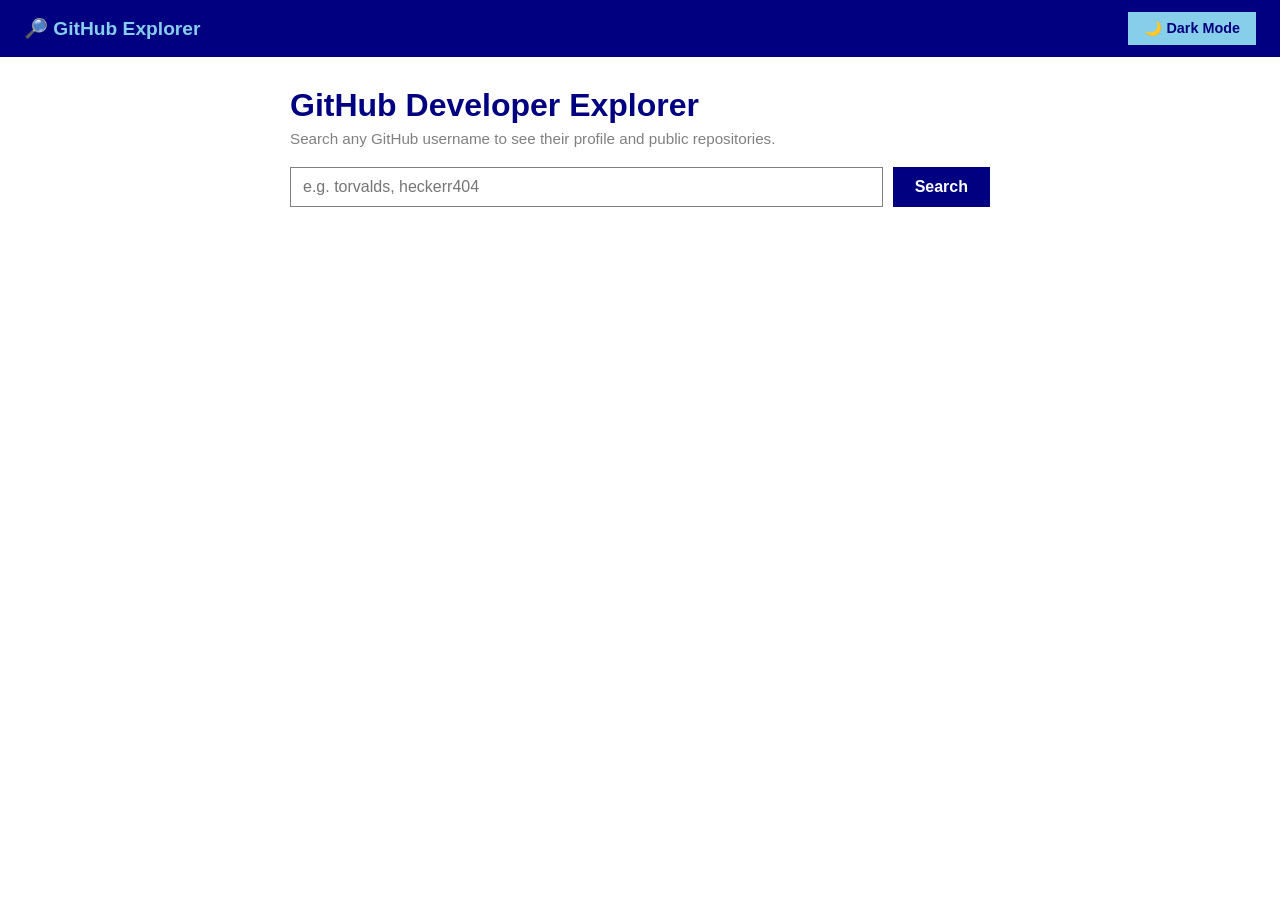
==== github-explorer/index.html @ 67f39653 "github-explorer" ====
<!DOCTYPE html>
<html lang="en">
<head>
  <meta charset="UTF-8" />
  <meta name="viewport" content="width=device-width, initial-scale=1.0" />
  <title>GitHub Developer Explorer</title>
  <!-- link to our stylesheet -->
  <link rel="stylesheet" href="style.css" />
</head>
<body>

  <!-- =====================================================
       NAVBAR
  ====================================================== -->
  <nav id="navbar">
    <div class="nav-logo">&#128270; GitHub Explorer</div>
    <!-- dark/light mode toggle -->
    <button id="theme-btn" onclick="toggleTheme()">&#127769; Dark Mode</button>
  </nav>

  <!-- =====================================================
       MAIN CONTENT
  ====================================================== -->
  <div id="main-wrap">

    <h1>GitHub Developer Explorer</h1>
    <p class="subtitle">
      Search any GitHub username to see their profile and public repositories.
    </p>

    <!-- search input + button -->
    <div id="search-bar">
      <input type="text" id="gh-username" placeholder="e.g. torvalds, heckerr404" />
      <button id="gh-search-btn" onclick="searchGitHub()">Search</button>
    </div>

    <!-- loading message shown while fetch is happening -->
    <p id="gh-loading" style="display:none;">Loading...</p>

    <!-- error message shown if username not found or network error -->
    <p id="gh-error" style="display:none;"></p>

    <!-- profile card - filled by JS after fetch -->
    <div id="gh-profile" style="display:none;">
      <img id="gh-avatar" src="" alt="GitHub Avatar" />
      <div id="gh-info">
        <h2 id="gh-name"></h2>
        <p id="gh-bio"></p>
        <div id="gh-stats">
          <span>&#128101; Followers: <strong id="gh-followers"></strong></span>
          <span>&#128100; Following: <strong id="gh-following"></strong></span>
          <span>&#128194; Public Repos: <strong id="gh-repos"></strong></span>
        </div>
        <!-- link to open their profile on github.com -->
        <a id="gh-profile-link" href="#" target="_blank">View on GitHub &#8599;</a>
      </div>
    </div>

    <!-- sort controls shown after repos are loaded -->
    <div id="sort-controls" style="display:none;">
      <label for="sort-select">Sort repos by:</label>
      <select id="sort-select" onchange="sortRepos()">
        <option value="name">Name (A to Z)</option>
        <option value="stars">Stars (High to Low)</option>
      </select>
    </div>

    <!-- repo count label -->
    <p id="repo-count" style="display:none;"></p>

    <!-- repo list built dynamically by script.js -->
    <ul id="repo-list"></ul>

  </div>
  <!-- end main-wrap -->

  <!-- link script at bottom so HTML loads first -->
  <script src="script.js"></script>

</body>
</html>
---- github-explorer/style.css ----
/* ---- Base styles (light mode) ---- */
body {
  font-family: Arial, sans-serif;
  margin: 0;
  padding: 0;
  background-color: white;
  color: black;
}

/* ---- Dark mode applied to body by JS ---- */
body.dark-mode {
  background-color: black;
  color: white;
}


/* =====================================================
   NAVBAR
====================================================== */

#navbar {
  display: flex;
  justify-content: space-between;
  align-items: center;
  background-color: navy;
  color: white;
  padding: 12px 24px;
  position: sticky;
  top: 0;
}

.nav-logo {
  font-size: 1.2em;
  font-weight: bold;
  color: skyblue;
}

#theme-btn {
  padding: 8px 16px;
  background-color: skyblue;
  color: navy;
  border: none;
  cursor: pointer;
  font-size: 0.9em;
  font-weight: bold;
}

#theme-btn:hover {
  background-color: lightblue;
}

body.dark-mode #navbar {
  background-color: black;
  border-bottom: 1px solid gray;
}


/* =====================================================
   MAIN CONTENT WRAPPER
====================================================== */

#main-wrap {
  max-width: 700px;
  margin: 30px auto;
  padding: 0 20px;
}

#main-wrap h1 {
  color: navy;
  margin-bottom: 6px;
}

body.dark-mode #main-wrap h1 {
  color: skyblue;
}

.subtitle {
  color: gray;
  margin-top: 0;
  margin-bottom: 20px;
  font-size: 0.95em;
}


/* =====================================================
   SEARCH BAR
====================================================== */

#search-bar {
  display: flex;
  gap: 10px;
  margin-bottom: 20px;
}

#gh-username {
  flex: 1;
  padding: 10px 12px;
  border: 1px solid gray;
  font-size: 1em;
  font-family: Arial, sans-serif;
  background-color: white;
  color: black;
}

body.dark-mode #gh-username {
  background-color: darkgray;
  color: white;
  border: 1px solid gray;
}

#gh-search-btn {
  padding: 10px 22px;
  background-color: navy;
  color: white;
  border: none;
  cursor: pointer;
  font-size: 1em;
  font-weight: bold;
}

#gh-search-btn:hover {
  background-color: seagreen;
}


/* =====================================================
   LOADING AND ERROR MESSAGES
====================================================== */

#gh-loading {
  color: gray;
  font-style: italic;
  font-size: 0.95em;
}

#gh-error {
  color: tomato;
  font-weight: bold;
  font-size: 0.95em;
}


/* =====================================================
   PROFILE CARD
====================================================== */

#gh-profile {
  display: flex;
  gap: 20px;
  align-items: flex-start;
  border: 1px solid lightgray;
  padding: 18px;
  margin-bottom: 20px;
  background-color: beige;
}

body.dark-mode #gh-profile {
  background-color: darkgray;
  border: 1px solid gray;
}

#gh-avatar {
  width: 90px;
  height: 90px;
  border-radius: 50%;
  border: 3px solid navy;
  flex-shrink: 0;
}

body.dark-mode #gh-avatar {
  border: 3px solid skyblue;
}

#gh-info {
  flex: 1;
}

#gh-info h2 {
  margin: 0 0 6px 0;
  color: navy;
  font-size: 1.2em;
}

body.dark-mode #gh-info h2 {
  color: skyblue;
}

#gh-info p {
  margin: 4px 0 10px 0;
  font-size: 0.9em;
  color: gray;
}

body.dark-mode #gh-info p {
  color: lightgray;
}

#gh-stats {
  display: flex;
  flex-wrap: wrap;
  gap: 14px;
  margin-bottom: 12px;
  font-size: 0.9em;
}

#gh-stats span {
  background-color: lightgray;
  padding: 4px 10px;
  color: black;
}

body.dark-mode #gh-stats span {
  background-color: gray;
  color: white;
}

#gh-profile-link {
  display: inline-block;
  padding: 6px 14px;
  background-color: navy;
  color: white;
  text-decoration: none;
  font-size: 0.85em;
}

#gh-profile-link:hover {
  background-color: seagreen;
}


/* =====================================================
   SORT CONTROLS
====================================================== */

#sort-controls {
  margin-bottom: 10px;
  font-size: 0.9em;
}

#sort-select {
  margin-left: 6px;
  padding: 5px 8px;
  border: 1px solid gray;
  background-color: white;
  color: black;
  font-family: Arial, sans-serif;
}

body.dark-mode #sort-select {
  background-color: darkgray;
  color: white;
}

#repo-count {
  font-size: 0.85em;
  color: gray;
  margin-bottom: 8px;
}


/* =====================================================
   REPO LIST
====================================================== */

#repo-list {
  list-style: none;
  padding: 0;
  margin: 0;
}

#repo-list li {
  padding: 12px 16px;
  border: 1px solid lightgray;
  margin-bottom: 8px;
  background-color: white;
}

body.dark-mode #repo-list li {
  background-color: darkgray;
  border: 1px solid gray;
}

.repo-name {
  color: navy;
  font-weight: bold;
  font-size: 1em;
  text-decoration: none;
  display: block;
  margin-bottom: 4px;
}

body.dark-mode .repo-name {
  color: skyblue;
}

.repo-name:hover {
  text-decoration: underline;
}

.repo-meta {
  font-size: 0.82em;
  color: gray;
}

body.dark-mode .repo-meta {
  color: lightgray;
}

.repo-meta span {
  margin-right: 14px;
}
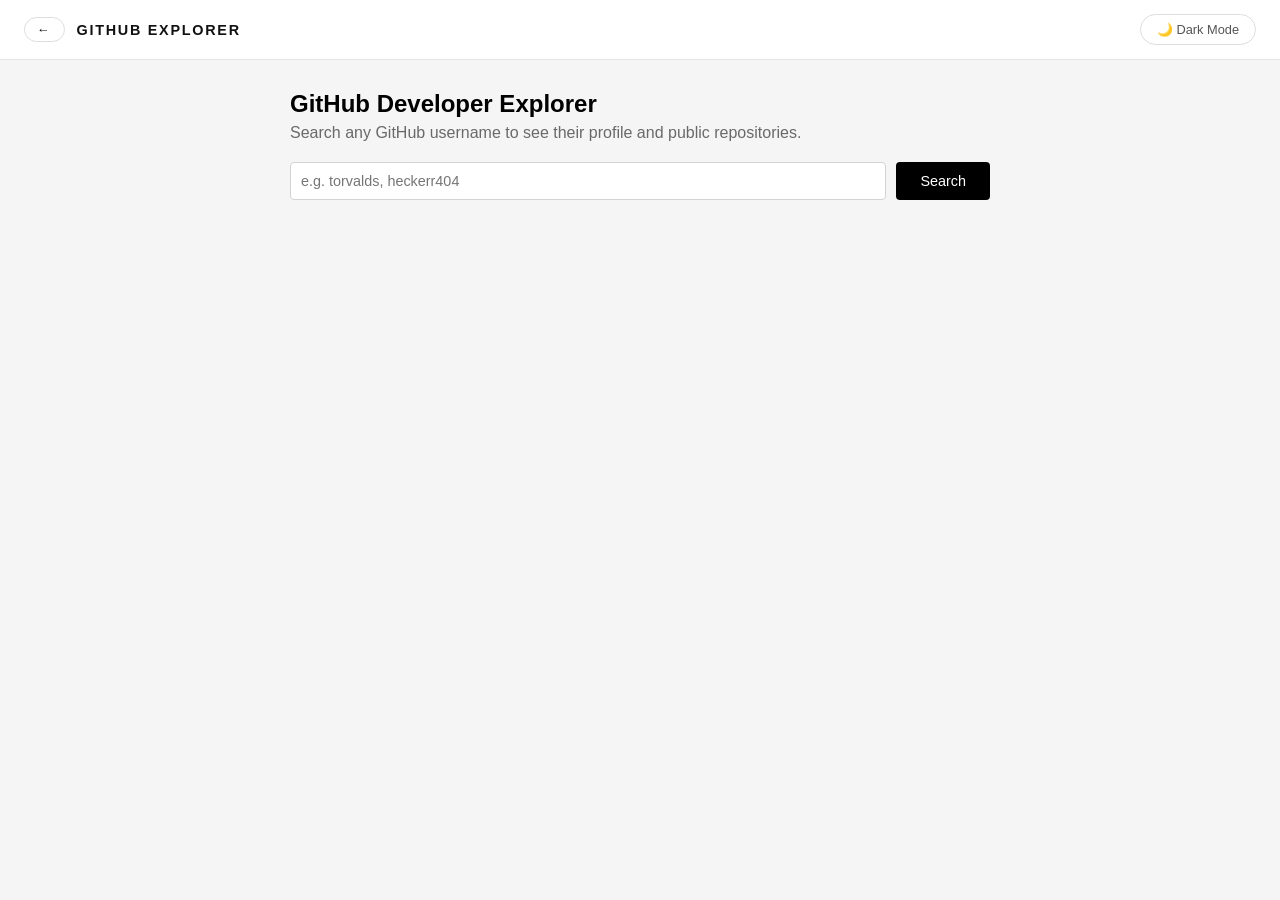
==== commit 9869afd1: "updating the UI" ====
--- a/github-explorer/index.html
+++ b/github-explorer/index.html
@@ -1,19 +1,23 @@
 <!DOCTYPE html>
 <html lang="en">
+
 <head>
   <meta charset="UTF-8" />
   <meta name="viewport" content="width=device-width, initial-scale=1.0" />
   <title>GitHub Developer Explorer</title>
   <!-- link to our stylesheet -->
   <link rel="stylesheet" href="style.css" />
+  <link rel="stylesheet" href="../topbar.css" />
 </head>
+
 <body>
 
   <!-- =====================================================
        NAVBAR
   ====================================================== -->
   <nav id="navbar">
-    <div class="nav-logo">&#128270; GitHub Explorer</div>
+    <div class="nav-logo"><a href="../index.html"
+        style="color: inherit; text-decoration: none; margin-right: 12px;">&larr;</a>GitHub Explorer</div>
     <!-- dark/light mode toggle -->
     <button id="theme-btn" onclick="toggleTheme()">&#127769; Dark Mode</button>
   </nav>
@@ -65,7 +69,7 @@
       </select>
     </div>
 
-    <!-- repo count label -->
+    <!-- repo count label that -->
     <p id="repo-count" style="display:none;"></p>
 
     <!-- repo list built dynamically by script.js -->
@@ -75,7 +79,9 @@
   <!-- end main-wrap -->
 
   <!-- link script at bottom so HTML loads first -->
+  <script src="../theme.js"></script>
   <script src="script.js"></script>
 
 </body>
-</html>
+
+</html>
--- a/github-explorer/style.css
+++ b/github-explorer/style.css
@@ -1,311 +1,233 @@
-/* ---- Base styles (light mode) ---- */
+/* === LIGHT MODE (default) === */
 body {
   font-family: Arial, sans-serif;
   margin: 0;
-  padding: 0;
-  background-color: white;
-  color: black;
-}
-
-/* ---- Dark mode applied to body by JS ---- */
+  background-color: white;
+  color: black;
+}
 body.dark-mode {
   background-color: black;
   color: white;
 }
 
 
-/* =====================================================
-   NAVBAR
-====================================================== */
-
-#navbar {
-  display: flex;
-  justify-content: space-between;
-  align-items: center;
-  background-color: navy;
-  color: white;
-  padding: 12px 24px;
-  position: sticky;
-  top: 0;
-}
-
-.nav-logo {
-  font-size: 1.2em;
-  font-weight: bold;
-  color: skyblue;
-}
-
-#theme-btn {
-  padding: 8px 16px;
-  background-color: skyblue;
-  color: navy;
-  border: none;
-  cursor: pointer;
-  font-size: 0.9em;
-  font-weight: bold;
-}
-
-#theme-btn:hover {
-  background-color: lightblue;
-}
-
-body.dark-mode #navbar {
-  background-color: black;
-  border-bottom: 1px solid gray;
-}
-
-
-/* =====================================================
-   MAIN CONTENT WRAPPER
-====================================================== */
-
+/* === MAIN WRAPPER === */
 #main-wrap {
   max-width: 700px;
   margin: 30px auto;
   padding: 0 20px;
 }
-
 #main-wrap h1 {
-  color: navy;
+  color: black;
   margin-bottom: 6px;
-}
-
-body.dark-mode #main-wrap h1 {
-  color: skyblue;
-}
-
+  font-size: 1.5em;
+  font-weight: 800;
+}
 .subtitle {
-  color: gray;
+  color: dimgray;
   margin-top: 0;
   margin-bottom: 20px;
-  font-size: 0.95em;
-}
-
-
-/* =====================================================
-   SEARCH BAR
-====================================================== */
-
+}
+body.dark-mode #main-wrap h1 {
+  color: white;
+}
+
+/* === SEARCH BAR === */
 #search-bar {
   display: flex;
   gap: 10px;
   margin-bottom: 20px;
 }
-
 #gh-username {
   flex: 1;
-  padding: 10px 12px;
-  border: 1px solid gray;
-  font-size: 1em;
-  font-family: Arial, sans-serif;
-  background-color: white;
-  color: black;
-}
-
+  padding: 10px;
+  border: 1px solid lightgray;
+  border-radius: 4px;
+  font-size: 0.9em;
+  background-color: white;
+  color: black;
+  box-sizing: border-box;
+}
+#gh-username:focus {
+  outline: none;
+  border: 1px solid black;
+}
+#gh-search-btn {
+  padding: 10px 24px;
+  background-color: black;
+  color: white;
+  border: none;
+  border-radius: 4px;
+  font-size: 0.9em;
+  cursor: pointer;
+}
+#gh-search-btn:hover {
+  background-color: dimgray;
+}
 body.dark-mode #gh-username {
-  background-color: darkgray;
-  color: white;
-  border: 1px solid gray;
-}
-
-#gh-search-btn {
-  padding: 10px 22px;
-  background-color: navy;
-  color: white;
-  border: none;
-  cursor: pointer;
-  font-size: 1em;
-  font-weight: bold;
-}
-
-#gh-search-btn:hover {
-  background-color: seagreen;
-}
-
-
-/* =====================================================
-   LOADING AND ERROR MESSAGES
-====================================================== */
-
+  background-color: black;
+  color: white;
+  border-color: gray;
+}
+body.dark-mode #gh-username:focus {
+  border-color: white;
+}
+body.dark-mode #gh-search-btn {
+  background-color: white;
+  color: black;
+}
+body.dark-mode #gh-search-btn:hover {
+  background-color: lightgray;
+}
+
+/* === MESSAGES === */
 #gh-loading {
   color: gray;
   font-style: italic;
-  font-size: 0.95em;
-}
-
+}
 #gh-error {
   color: tomato;
   font-weight: bold;
-  font-size: 0.95em;
-}
-
-
-/* =====================================================
-   PROFILE CARD
-====================================================== */
-
+}
+
+/* === PROFILE CARD === */
 #gh-profile {
   display: flex;
   gap: 20px;
   align-items: flex-start;
-  border: 1px solid lightgray;
-  padding: 18px;
+  background-color: white;
+  border: 1px solid lightgray;
+  border-radius: 6px;
+  padding: 20px;
   margin-bottom: 20px;
-  background-color: beige;
-}
-
-body.dark-mode #gh-profile {
-  background-color: darkgray;
-  border: 1px solid gray;
-}
-
+}
 #gh-avatar {
   width: 90px;
   height: 90px;
   border-radius: 50%;
-  border: 3px solid navy;
-  flex-shrink: 0;
-}
-
-body.dark-mode #gh-avatar {
-  border: 3px solid skyblue;
-}
-
-#gh-info {
-  flex: 1;
-}
-
+  border: 3px solid black;
+}
 #gh-info h2 {
-  margin: 0 0 6px 0;
-  color: navy;
-  font-size: 1.2em;
-}
-
-body.dark-mode #gh-info h2 {
-  color: skyblue;
-}
-
+  margin: 0 0 6px;
+  color: black;
+}
 #gh-info p {
-  margin: 4px 0 10px 0;
-  font-size: 0.9em;
-  color: gray;
-}
-
-body.dark-mode #gh-info p {
-  color: lightgray;
-}
-
+  margin: 4px 0 10px;
+  font-size: 0.9em;
+  color: dimgray;
+}
 #gh-stats {
   display: flex;
   flex-wrap: wrap;
-  gap: 14px;
+  gap: 10px;
   margin-bottom: 12px;
   font-size: 0.9em;
 }
-
 #gh-stats span {
-  background-color: lightgray;
+  background-color: whitesmoke;
   padding: 4px 10px;
   color: black;
-}
-
-body.dark-mode #gh-stats span {
-  background-color: gray;
-  color: white;
-}
-
+  border: 1px solid lightgray;
+}
 #gh-profile-link {
   display: inline-block;
-  padding: 6px 14px;
-  background-color: navy;
+  padding: 8px 16px;
+  background-color: black;
   color: white;
   text-decoration: none;
   font-size: 0.85em;
-}
-
+  border-radius: 4px;
+}
 #gh-profile-link:hover {
-  background-color: seagreen;
-}
-
-
-/* =====================================================
-   SORT CONTROLS
-====================================================== */
-
+  background-color: dimgray;
+}
+body.dark-mode #gh-profile {
+  background-color: dimgray;
+  border-color: gray;
+}
+body.dark-mode #gh-avatar {
+  border-color: white;
+}
+body.dark-mode #gh-info h2 {
+  color: white;
+}
+body.dark-mode #gh-info p {
+  color: lightgray;
+}
+body.dark-mode #gh-stats span {
+  background-color: black;
+  color: white;
+  border-color: gray;
+}
+body.dark-mode #gh-profile-link {
+  background-color: white;
+  color: black;
+}
+body.dark-mode #gh-profile-link:hover {
+  background-color: lightgray;
+}
+
+/* === SORT CONTROLS === */
 #sort-controls {
   margin-bottom: 10px;
   font-size: 0.9em;
 }
-
 #sort-select {
   margin-left: 6px;
   padding: 5px 8px;
-  border: 1px solid gray;
-  background-color: white;
-  color: black;
-  font-family: Arial, sans-serif;
-}
-
-body.dark-mode #sort-select {
-  background-color: darkgray;
-  color: white;
-}
-
+  border: 1px solid lightgray;
+  border-radius: 4px;
+  background-color: white;
+  color: black;
+}
 #repo-count {
   font-size: 0.85em;
   color: gray;
   margin-bottom: 8px;
 }
-
-
-/* =====================================================
-   REPO LIST
-====================================================== */
-
+body.dark-mode #sort-select {
+  background-color: black;
+  color: white;
+  border-color: gray;
+}
+
+/* === REPO LIST === */
 #repo-list {
   list-style: none;
   padding: 0;
   margin: 0;
 }
-
 #repo-list li {
-  padding: 12px 16px;
-  border: 1px solid lightgray;
+  background-color: white;
+  border: 1px solid lightgray;
+  border-radius: 6px;
+  padding: 20px;
   margin-bottom: 8px;
-  background-color: white;
-}
-
-body.dark-mode #repo-list li {
-  background-color: darkgray;
-  border: 1px solid gray;
-}
-
+}
 .repo-name {
-  color: navy;
+  color: black;
   font-weight: bold;
-  font-size: 1em;
   text-decoration: none;
   display: block;
   margin-bottom: 4px;
 }
-
-body.dark-mode .repo-name {
-  color: skyblue;
-}
-
 .repo-name:hover {
   text-decoration: underline;
 }
-
 .repo-meta {
   font-size: 0.82em;
-  color: gray;
-}
-
+  color: dimgray;
+}
+.repo-meta span {
+  margin-right: 14px;
+}
+body.dark-mode #repo-list li {
+  background-color: dimgray;
+  border-color: gray;
+}
+body.dark-mode .repo-name {
+  color: white;
+}
 body.dark-mode .repo-meta {
   color: lightgray;
-}
-
-.repo-meta span {
-  margin-right: 14px;
 }
--- a/topbar.css
+++ b/topbar.css
@@ -0,0 +1,187 @@
+/* topbar.css - Premium navigation styling for sub-app pages */
+
+#top-bar, #navbar {
+  display: flex;
+  justify-content: space-between;
+  align-items: center;
+  background-color: rgba(13, 13, 13, 0.95);
+  backdrop-filter: blur(10px);
+  -webkit-backdrop-filter: blur(10px);
+  border-bottom: 1px solid #222;
+  padding: 14px 24px;
+  position: sticky;
+  top: 0;
+  z-index: 1000;
+  box-sizing: border-box;
+  gap: 16px;
+}
+
+/* Base text resets inside topbar */
+#top-bar *, #navbar * {
+  box-sizing: border-box;
+}
+
+/* Back Button & Logo */
+#back-btn, 
+#navbar .nav-logo a {
+  text-decoration: none;
+  font-weight: 500;
+  border-radius: 100px;
+  font-size: 0.8rem;
+  font-family: 'Inter', Arial, sans-serif;
+  transition: all 0.2s ease;
+}
+
+#back-btn {
+  color: #aaa;
+  border: 1px solid #333;
+  padding: 7px 16px;
+}
+
+#back-btn:hover {
+  border-color: #4f6ef7;
+  color: white;
+  background-color: rgba(79, 110, 247, 0.1);
+}
+
+/* Nav Logo (for github-explorer) */
+#navbar .nav-logo {
+  font-size: 0.9rem;
+  font-weight: bold;
+  color: white;
+  letter-spacing: 0.12em;
+  text-transform: uppercase;
+  font-family: 'Inter', Arial, sans-serif;
+  display: flex;
+  align-items: center;
+}
+
+#navbar .nav-logo a {
+  color: #aaa;
+  border: 1px solid #333;
+  padding: 4px 12px;
+  margin-right: 12px;
+  display: inline-flex;
+  align-items: center;
+  justify-content: center;
+}
+
+#navbar .nav-logo a:hover {
+  border-color: #4f6ef7;
+  color: white;
+  background-color: rgba(79, 110, 247, 0.1);
+}
+
+/* Theme Button styling */
+#theme-btn {
+  background-color: transparent;
+  border: 1px solid #333;
+  color: #aaa;
+  border-radius: 100px;
+  padding: 7px 16px;
+  font-size: 0.8rem;
+  font-family: 'Inter', Arial, sans-serif;
+  cursor: pointer;
+  transition: all 0.2s ease;
+  outline: none;
+}
+
+#theme-btn:hover {
+  border-color: #4f6ef7;
+  color: white;
+  background-color: rgba(79, 110, 247, 0.05);
+}
+
+/* === LIGHT MODE OVERRIDES === */
+/* We target both body.light (used by sub-pages) and body:not(.dark-mode) (used by main portfolio) */
+body.light #top-bar,
+body.light #navbar,
+body:not(.dark-mode) #top-bar,
+body:not(.dark-mode) #navbar {
+  background-color: rgba(255, 255, 255, 0.95);
+  border-bottom: 1px solid #e5e5e5;
+}
+
+body.light #back-btn,
+body.light #navbar .nav-logo a,
+body:not(.dark-mode) #back-btn,
+body:not(.dark-mode) #navbar .nav-logo a {
+  color: #555;
+  border-color: #ddd;
+}
+
+body.light #back-btn:hover,
+body.light #navbar .nav-logo a:hover,
+body:not(.dark-mode) #back-btn:hover,
+body:not(.dark-mode) #navbar .nav-logo a:hover {
+  border-color: #4f6ef7;
+  color: #4f6ef7;
+  background-color: rgba(79, 110, 247, 0.05);
+}
+
+body.light #navbar .nav-logo,
+body:not(.dark-mode) #navbar .nav-logo {
+  color: #111;
+}
+
+body.light #theme-btn,
+body:not(.dark-mode) #theme-btn {
+  border-color: #ddd;
+  color: #555;
+}
+
+body.light #theme-btn:hover,
+body:not(.dark-mode) #theme-btn:hover {
+  border-color: #4f6ef7;
+  color: #111;
+  background-color: rgba(79, 110, 247, 0.05);
+}
+
+/* Global body light mode background and text color overrides */
+body.light {
+  background-color: #f5f5f5 !important;
+  background: #f5f5f5 !important;
+  color: #111 !important;
+}
+
+/* Kanban Board light mode overrides */
+body.light .col {
+  background-color: white !important;
+  border-color: #ddd !important;
+}
+
+body.light .col h3 {
+  color: #666 !important;
+}
+
+body.light .col h3 span {
+  background-color: #f5f5f5 !important;
+  color: #888 !important;
+}
+
+body.light .card {
+  background-color: #f5f5f5 !important;
+  border-color: #ddd !important;
+  color: #111 !important;
+}
+
+body.light .card:hover {
+  border-color: #4f6ef7 !important;
+}
+
+body.light #task-input,
+body.light #col-select {
+  background-color: white !important;
+  color: #111 !important;
+  border-color: #ccc !important;
+}
+
+body.light #form button {
+  background-color: #4f6ef7 !important;
+  color: white !important;
+}
+
+body.light #form button:hover {
+  background-color: #3a55d4 !important;
+}
+
